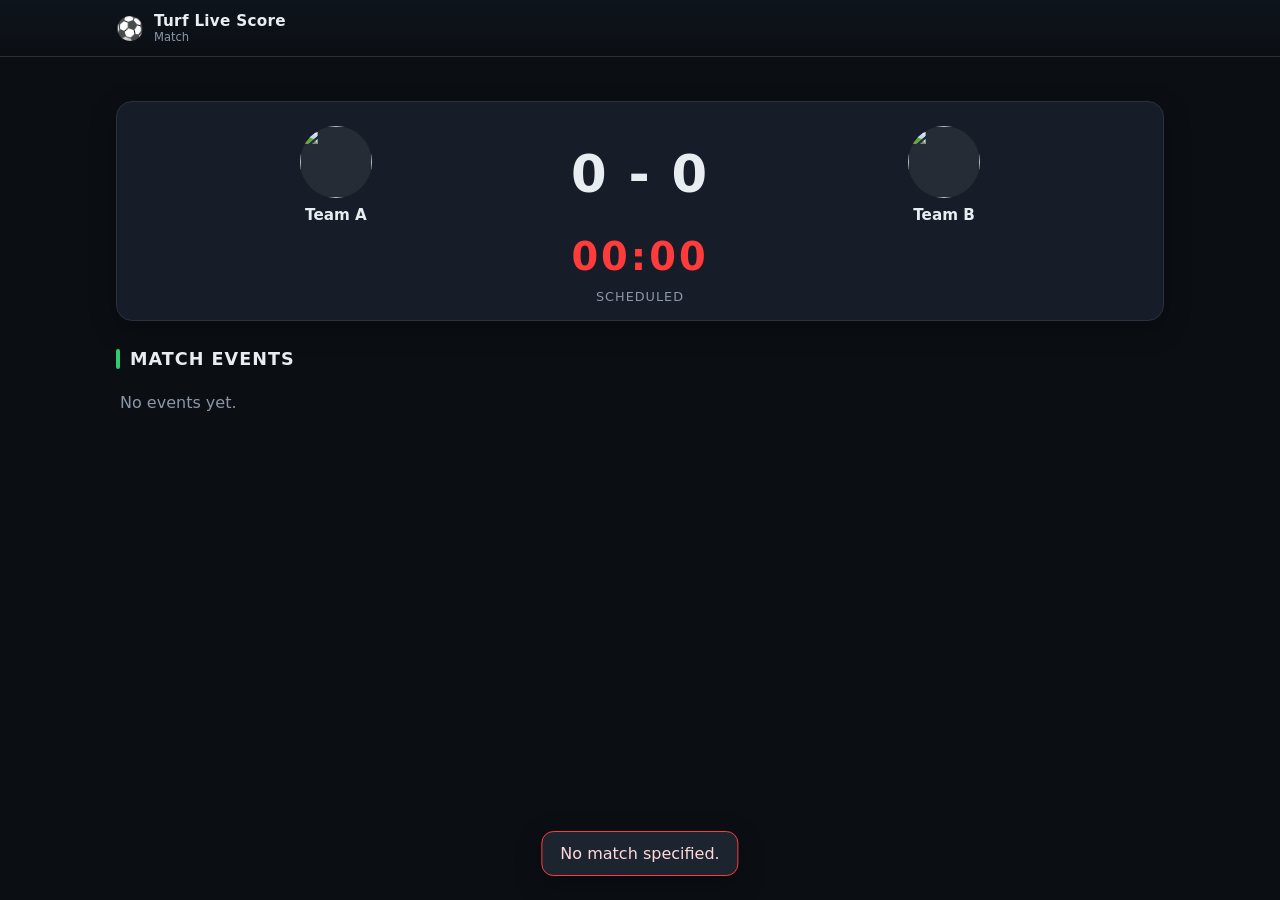
==== match.html @ 29eace99 "Public live score site for GitHub Pages" ====
<!DOCTYPE html>
<html lang="en">
<head>
  <meta charset="UTF-8" />
  <meta name="viewport" content="width=device-width, initial-scale=1.0" />
  <title>Live Match — Turf Live Score</title>
  <link rel="stylesheet" href="css/style.css" />
</head>
<body>

  <header class="site-header">
    <div class="container">
      <div class="brand">
        <a href="index.html" style="color:inherit; text-decoration:none; display:flex; align-items:center; gap:10px;">
          <span style="font-size:1.4rem;">⚽</span>
          <div>
            <h1 style="font-size:.95rem;">Turf Live Score</h1>
            <small id="matchTitle">Match</small>
          </div>
        </a>
      </div>
      <div class="header-spacer"></div>
    </div>
  </header>

  <main class="container">

    <!-- ===== Public match view ===== -->
    <section class="section">
      <div class="card">
        <div class="match-header">
          <div id="liveBadge" style="text-align:center; margin-bottom:8px;"></div>
          <div class="match-row" id="headerRow">
            <div class="team-side">
              <img id="teamALogo" src="" alt="" />
              <div class="name" id="teamAName">Team A</div>
            </div>
            <div class="score-box">
              <div class="score"><span id="scoreA">0</span> - <span id="scoreB">0</span></div>
            </div>
            <div class="team-side">
              <img id="teamBLogo" src="" alt="" />
              <div class="name" id="teamBName">Team B</div>
            </div>
          </div>
          <div class="big-clock" id="bigClock">00:00</div>
          <div class="big-status" id="bigStatus">Scheduled</div>
        </div>
      </div>
    </section>

    <!-- ===== Events timeline ===== -->
    <section class="section">
      <div class="section-head"><span class="bar"></span><h2>Match Events</h2></div>
      <ul class="timeline" id="eventList"><li class="empty">No events yet.</li></ul>
    </section>

    <!-- ===== Admin control panel (hidden unless logged in) ===== -->
    <section class="section" id="adminPanel" style="display:none;">
      <div class="section-head"><span class="bar"></span><h2>Live Control (Admin)</h2></div>

      <div class="card control-panel">
        <div class="control-teams">
          <div class="team">
            <img id="cTeamALogo" src="" alt="" />
            <div class="nm" id="cTeamAName">Team A</div>
            <div class="score-stepper">
              <button class="round-btn plus" onclick="adminScore('A', 1)">+</button>
              <span class="val" id="cScoreA">0</span>
              <button class="round-btn minus" onclick="adminScore('A', -1)">−</button>
            </div>
          </div>
          <div class="control-score"></div>
          <div class="team">
            <img id="cTeamBLogo" src="" alt="" />
            <div class="nm" id="cTeamBName">Team B</div>
            <div class="score-stepper">
              <button class="round-btn plus" onclick="adminScore('B', 1)">+</button>
              <span class="val" id="cScoreB">0</span>
              <button class="round-btn minus" onclick="adminScore('B', -1)">−</button>
            </div>
          </div>
        </div>

        <div class="control-timer">
          <div class="clock" id="ctrlClock">00:00</div>
          <div class="tstatus" id="ctrlStatus">Idle</div>
        </div>

        <div class="control-actions">
          <button class="btn primary btn-xl" onclick="adminStart()">▶ Start Match</button>
          <button class="btn btn-xl" onclick="adminPause()">⏸ Pause</button>
          <button class="btn btn-xl" onclick="adminResume()">⏵ Resume</button>
          <button class="btn btn-xl" onclick="adminHalfTime()">⏸ Half Time</button>
          <button class="btn btn-xl" onclick="adminSecondHalf()">⏵ Second Half</button>
          <button class="btn btn-xl" onclick="adminResetTimer()">↺ Reset Timer</button>
          <button class="btn danger btn-xl" onclick="adminEnd()">🏁 End Match</button>
          <button class="btn btn-xl" onclick="openEventModal()">＋ Add Event</button>
        </div>
        <p style="font-size:.75rem; color:var(--muted); margin-top:12px;">
          Admins can also use the full dashboard at <a href="admin.html">admin.html</a>.
        </p>
      </div>
    </section>

  </main>

  <!-- ===== Add Event Modal ===== -->
  <div class="modal-backdrop" id="eventModal">
    <div class="modal">
      <span class="close" onclick="closeEventModal()">✕</span>
      <h3>Add Match Event</h3>
      <div class="field">
        <label>Event Type</label>
        <select id="evType">
          <option>Goal</option>
          <option>Yellow Card</option>
          <option>Red Card</option>
          <option>Substitution</option>
          <option>Half Time</option>
          <option>Second Half</option>
          <option>Full Time</option>
          <option>Other</option>
        </select>
      </div>
      <div class="field">
        <label>Team</label>
        <select id="evTeam">
          <option value="A" id="optTeamA">Team A</option>
          <option value="B" id="optTeamB">Team B</option>
        </select>
      </div>
      <div class="field">
        <label>Player Name</label>
        <input id="evPlayer" placeholder="e.g. Rahim" />
      </div>
      <div class="field">
        <label>Match Minute</label>
        <input id="evMinute" type="number" min="0" placeholder="e.g. 18" />
      </div>
      <div class="field">
        <label>Description (optional)</label>
        <textarea id="evDesc" placeholder="optional notes"></textarea>
      </div>
      <div class="btn-row">
        <button class="btn ghost" onclick="closeEventModal()">Cancel</button>
        <button class="btn primary" onclick="saveEvent()">Save Event</button>
      </div>
    </div>
  </div>

  <script src="https://www.gstatic.com/firebasejs/10.12.0/firebase-app-compat.js"></script>
  <script src="https://www.gstatic.com/firebasejs/10.12.0/firebase-auth-compat.js"></script>
  <script src="https://www.gstatic.com/firebasejs/10.12.0/firebase-database-compat.js"></script>
  <script src="js/firebase.js"></script>
  <script src="js/timer.js"></script>
  <script src="js/match.js"></script>
</body>
</html>
---- css/style.css ----
/* =========================================================================
   style.css  -  Public live score website
   Dark sports theme, mobile-first, responsive.
   ========================================================================= */

:root {
  --bg: #0b0f14;
  --bg-soft: #121821;
  --card: #161d28;
  --card-2: #1c2430;
  --border: #28323f;
  --text: #e8edf2;
  --muted: #8b97a7;
  --accent: #2ecc71;      /* football green */
  --accent-2: #1fa85a;
  --live: #ff3b3b;        /* live red */
  --gold: #ffce3a;
  --shadow: 0 8px 24px rgba(0, 0, 0, 0.35);
  --radius: 16px;
}

* { box-sizing: border-box; }

html, body {
  margin: 0;
  padding: 0;
  background: var(--bg);
  color: var(--text);
  font-family: "Segoe UI", system-ui, -apple-system, Roboto, Helvetica, Arial, sans-serif;
  -webkit-font-smoothing: antialiased;
}

a { color: var(--accent); text-decoration: none; }

.container {
  width: 100%;
  max-width: 1080px;
  margin: 0 auto;
  padding: 16px;
}

/* ---------- Header ---------- */
.site-header {
  background: linear-gradient(180deg, #0e141c, #0b0f14);
  border-bottom: 1px solid var(--border);
  position: sticky;
  top: 0;
  z-index: 20;
}
.site-header .container {
  display: flex;
  align-items: center;
  gap: 12px;
  padding: 12px 16px;
}
.brand { display: flex; align-items: center; gap: 10px; }
.brand img {
  width: 40px; height: 40px; border-radius: 10px; object-fit: cover;
  background: #fff1;
}
.brand h1 { font-size: 1.05rem; margin: 0; letter-spacing: .3px; }
.brand small { display: block; color: var(--muted); font-size: .72rem; font-weight: 400; }
.header-spacer { flex: 1; }
.admin-link {
  font-size: .8rem;
  border: 1px solid var(--border);
  padding: 8px 12px;
  border-radius: 10px;
  color: var(--muted);
}
.admin-link:hover { color: var(--text); border-color: var(--accent); }

/* ---------- Section titles ---------- */
.section { margin: 28px 0; }
.section-head {
  display: flex; align-items: center; gap: 10px;
  margin-bottom: 14px;
}
.section-head h2 {
  font-size: 1.1rem; margin: 0; text-transform: uppercase; letter-spacing: 1px;
}
.section-head .bar {
  width: 4px; height: 20px; background: var(--accent); border-radius: 3px;
}

/* ---------- Cards ---------- */
.card {
  background: var(--card);
  border: 1px solid var(--border);
  border-radius: var(--radius);
  box-shadow: var(--shadow);
  padding: 16px;
}
.card-soft { background: var(--card-2); }

/* ---------- Live indicator ---------- */
.live-badge {
  display: inline-flex; align-items: center; gap: 6px;
  background: rgba(255, 59, 59, .12);
  color: var(--live);
  border: 1px solid rgba(255, 59, 59, .35);
  padding: 4px 10px; border-radius: 999px;
  font-size: .72rem; font-weight: 700; letter-spacing: 1px;
  text-transform: uppercase;
}
.live-dot {
  width: 8px; height: 8px; border-radius: 50%; background: var(--live);
  animation: pulse 1.2s infinite;
}
@keyframes pulse {
  0% { box-shadow: 0 0 0 0 rgba(255,59,59,.6); }
  70% { box-shadow: 0 0 0 8px rgba(255,59,59,0); }
  100% { box-shadow: 0 0 0 0 rgba(255,59,59,0); }
}
.no-live {
  text-align: center; color: var(--muted);
  padding: 28px 16px; border: 1px dashed var(--border); border-radius: var(--radius);
}

/* ---------- LIVE NOW hero ---------- */
.live-now {
  background: linear-gradient(135deg, #14202b, #0e161e);
  border: 1px solid rgba(255,59,59,.35);
}
.live-now .match-row { display: flex; align-items: center; }
.team-side { flex: 1; text-align: center; min-width: 0; }
.team-side img {
  width: 56px; height: 56px; border-radius: 50%; object-fit: cover;
  background: #fff1; margin: 0 auto 8px;
}
.team-side .name {
  font-weight: 700; font-size: .95rem; overflow: hidden;
  text-overflow: ellipsis; white-space: nowrap;
}
.score-box { text-align: center; padding: 0 14px; }
.score-box .score {
  font-size: 2.6rem; font-weight: 800; letter-spacing: 2px; line-height: 1;
}
.score-box .clock { margin-top: 6px; font-size: .9rem; color: var(--live); font-weight: 700; }
.score-box .status { font-size: .7rem; color: var(--muted); text-transform: uppercase; letter-spacing: 1px; }

/* ---------- Match list items ---------- */
.match-item {
  display: flex; align-items: center; gap: 12px;
  background: var(--card);
  border: 1px solid var(--border);
  border-radius: 12px;
  padding: 12px 14px;
  margin-bottom: 10px;
  transition: border-color .2s, transform .1s;
}
.match-item:hover { border-color: var(--accent); }
.match-item .teams { flex: 1; min-width: 0; }
.match-item .teams .row { display: flex; align-items: center; gap: 8px; }
.match-item .teams .row + .row { margin-top: 6px; }
.match-item .teams img { width: 26px; height: 26px; border-radius: 50%; object-fit: cover; background:#fff1; }
.match-item .teams .tname { font-size: .88rem; font-weight: 600; }
.match-item .meta { text-align: right; font-size: .78rem; color: var(--muted); }
.match-item .badge {
  display: inline-block; font-size: .65rem; font-weight: 700; padding: 3px 8px;
  border-radius: 999px; text-transform: uppercase; letter-spacing: .5px;
}
.badge.scheduled { background: #21303f; color: #9fc1ff; }
.badge.live { background: rgba(255,59,59,.15); color: var(--live); }
.badge.finished { background: #1e2a22; color: var(--accent); }
.badge.halftime { background: #2a2417; color: var(--gold); }
.badge.paused { background: #2a2130; color: #d39bff; }

/* ---------- Standings table ---------- */
.table-wrap { overflow-x: auto; border-radius: var(--radius); }
table.standings {
  width: 100%; border-collapse: collapse; min-width: 640px;
  background: var(--card); border-radius: var(--radius); overflow: hidden;
}
table.standings th, table.standings td {
  padding: 10px 8px; text-align: center; font-size: .82rem;
  border-bottom: 1px solid var(--border);
}
table.standings th { background: var(--card-2); color: var(--muted); text-transform: uppercase; font-size: .68rem; letter-spacing: .5px; }
table.standings td.team-cell { text-align: left; }
table.standings .team-cell { display: flex; align-items: center; gap: 8px; }
table.standings .team-cell img { width: 22px; height: 22px; border-radius: 50%; object-fit: cover; background:#fff1; }
table.standings tr:last-child td { border-bottom: none; }
.pos { font-weight: 700; color: var(--muted); }

/* ---------- Event timeline ---------- */
.timeline { list-style: none; margin: 0; padding: 0; }
.timeline li {
  display: flex; align-items: flex-start; gap: 12px;
  padding: 10px 4px; border-bottom: 1px solid var(--border);
}
.timeline li:last-child { border-bottom: none; }
.timeline .min {
  font-weight: 800; color: var(--accent); min-width: 38px;
}
.timeline .icon { font-size: 1.1rem; width: 24px; text-align: center; }
.timeline .ev-text { flex: 1; }
.timeline .ev-text .pname { font-weight: 700; }
.timeline .ev-text .desc { color: var(--muted); font-size: .8rem; }

/* ---------- Match detail header ---------- */
.match-header { text-align: center; }
.match-header .match-row { display: flex; align-items: center; justify-content: center; gap: 18px; }
.match-header .team-side img { width: 72px; height: 72px; }
.match-header .score-box .score { font-size: 3.2rem; }
.big-clock {
  font-size: 2.4rem; font-weight: 800; color: var(--live);
  text-align: center; margin: 10px 0; letter-spacing: 3px;
}
.big-status { text-align: center; color: var(--muted); text-transform: uppercase; letter-spacing: 1px; font-size: .8rem; }

/* ---------- Buttons ---------- */
.btn {
  display: inline-flex; align-items: center; justify-content: center; gap: 6px;
  border: 1px solid var(--border); background: var(--card-2); color: var(--text);
  padding: 10px 16px; border-radius: 12px; font-weight: 700; cursor: pointer;
  font-size: .9rem; transition: transform .08s, background .2s, border-color .2s;
}
.btn:hover { border-color: var(--accent); }
.btn:active { transform: scale(.97); }
.btn.primary { background: var(--accent); color: #06210f; border-color: var(--accent); }
.btn.primary:hover { background: var(--accent-2); }
.btn.danger { background: var(--live); color: #fff; border-color: var(--live); }
.btn.ghost { background: transparent; }
.btn.block { width: 100%; }
.btn-row { display: flex; gap: 10px; flex-wrap: wrap; }

/* ---------- Forms ---------- */
.field { margin-bottom: 14px; }
.field label { display: block; font-size: .8rem; color: var(--muted); margin-bottom: 6px; }
.field input, .field select, .field textarea {
  width: 100%; padding: 12px; border-radius: 10px;
  border: 1px solid var(--border); background: var(--bg-soft); color: var(--text);
  font-size: .95rem;
}
.field textarea { resize: vertical; min-height: 70px; }

/* ---------- Toast ---------- */
.toast {
  position: fixed; left: 50%; bottom: 24px; transform: translateX(-50%) translateY(20px);
  background: var(--card-2); color: var(--text); border: 1px solid var(--border);
  padding: 12px 18px; border-radius: 12px; box-shadow: var(--shadow);
  opacity: 0; pointer-events: none; transition: all .25s; z-index: 100; max-width: 90%;
}
.toast.show { opacity: 1; transform: translateX(-50%) translateY(0); }
.toast.error { border-color: var(--live); color: #ffd9d9; }

/* ---------- Loading / empty ---------- */
.empty { text-align: center; color: var(--muted); padding: 24px 12px; }
.loading { text-align:center; color: var(--muted); padding: 30px; }

/* ---------- Modal ---------- */
.modal-backdrop {
  position: fixed; inset: 0; background: rgba(0,0,0,.6);
  display: none; align-items: center; justify-content: center; z-index: 50; padding: 16px;
}
.modal-backdrop.open { display: flex; }
.modal {
  background: var(--card); border: 1px solid var(--border); border-radius: var(--radius);
  width: 100%; max-width: 440px; padding: 20px; box-shadow: var(--shadow);
  max-height: 90vh; overflow: auto;
}
.modal h3 { margin: 0 0 16px; }
.modal .close { float: right; cursor: pointer; color: var(--muted); font-size: 1.2rem; }

/* ---------- Grid ---------- */
.grid { display: grid; gap: 14px; }
.grid.cols-2 { grid-template-columns: repeat(2, 1fr); }
.grid.cols-3 { grid-template-columns: repeat(3, 1fr); }
.grid.cols-4 { grid-template-columns: repeat(4, 1fr); }

/* ---------- Stat cards ---------- */
.stat {
  background: var(--card); border: 1px solid var(--border);
  border-radius: var(--radius); padding: 16px; text-align: center;
}
.stat .n { font-size: 1.8rem; font-weight: 800; color: var(--accent); }
.stat .l { color: var(--muted); font-size: .78rem; text-transform: uppercase; letter-spacing: .5px; }

/* ---------- Footer ---------- */
.site-footer {
  text-align: center; color: var(--muted); font-size: .78rem;
  padding: 30px 16px; border-top: 1px solid var(--border); margin-top: 40px;
}

/* ---------- Responsive ---------- */
@media (max-width: 760px) {
  .grid.cols-4 { grid-template-columns: repeat(2, 1fr); }
  .grid.cols-3 { grid-template-columns: repeat(2, 1fr); }
  .score-box .score { font-size: 2.1rem; }
  .live-now .score-box .score { font-size: 2.2rem; }
}
@media (max-width: 460px) {
  .grid.cols-2, .grid.cols-3, .grid.cols-4 { grid-template-columns: 1fr; }
  .brand h1 { font-size: .95rem; }
}
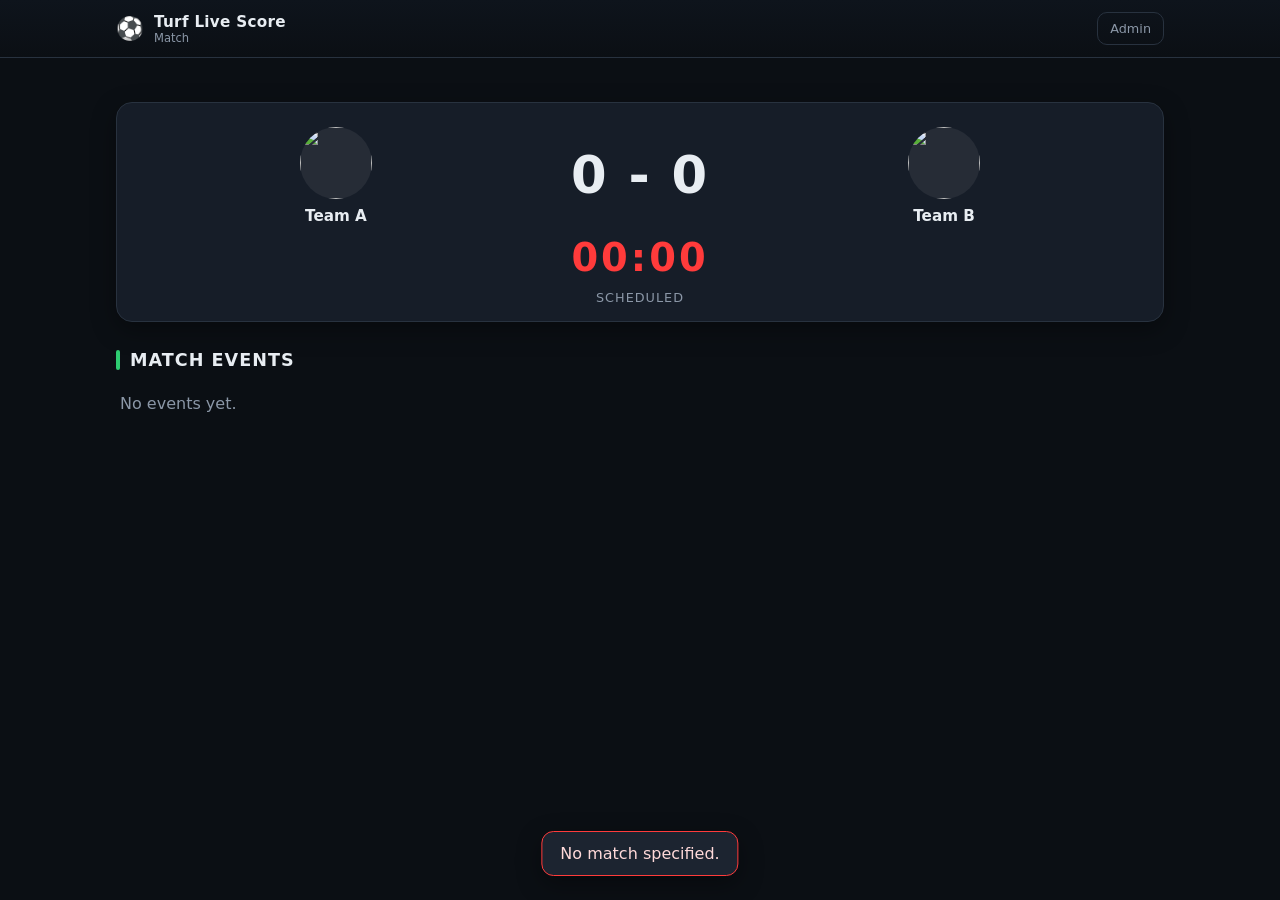
==== commit d51ee4f3: "Add knockout stage support (Quarter/Semi/Final)" ====
--- a/match.html
+++ b/match.html
@@ -4,7 +4,9 @@
   <meta charset="UTF-8" />
   <meta name="viewport" content="width=device-width, initial-scale=1.0" />
   <title>Live Match — Turf Live Score</title>
+  <link rel="icon" type="image/svg+xml" href="favicon.svg" />
   <link rel="stylesheet" href="css/style.css" />
+  <link rel="stylesheet" href="css/admin.css" />
 </head>
 <body>
 
@@ -20,6 +22,7 @@
         </a>
       </div>
       <div class="header-spacer"></div>
+      <a class="admin-link" id="adminToggle" href="login.html">Admin</a>
     </div>
   </header>
 
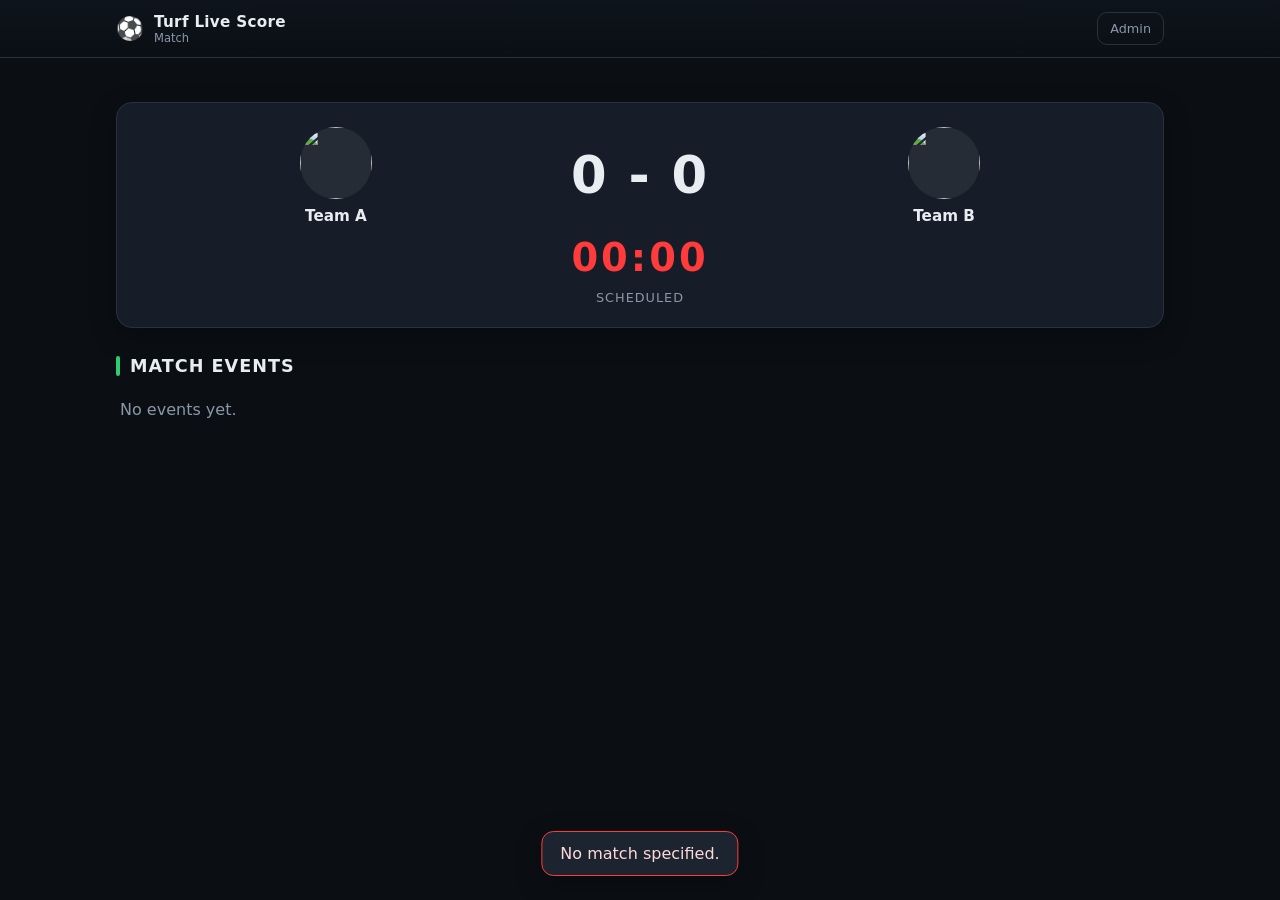
==== commit 9f26a7e8: "Match countdown, 8 player slots, knockout bracket standings" ====
--- a/match.html
+++ b/match.html
@@ -48,6 +48,7 @@
           </div>
           <div class="big-clock" id="bigClock">00:00</div>
           <div class="big-status" id="bigStatus">Scheduled</div>
+          <div class="big-status" id="matchDuration" style="margin-top:6px;"></div>
         </div>
       </div>
     </section>
